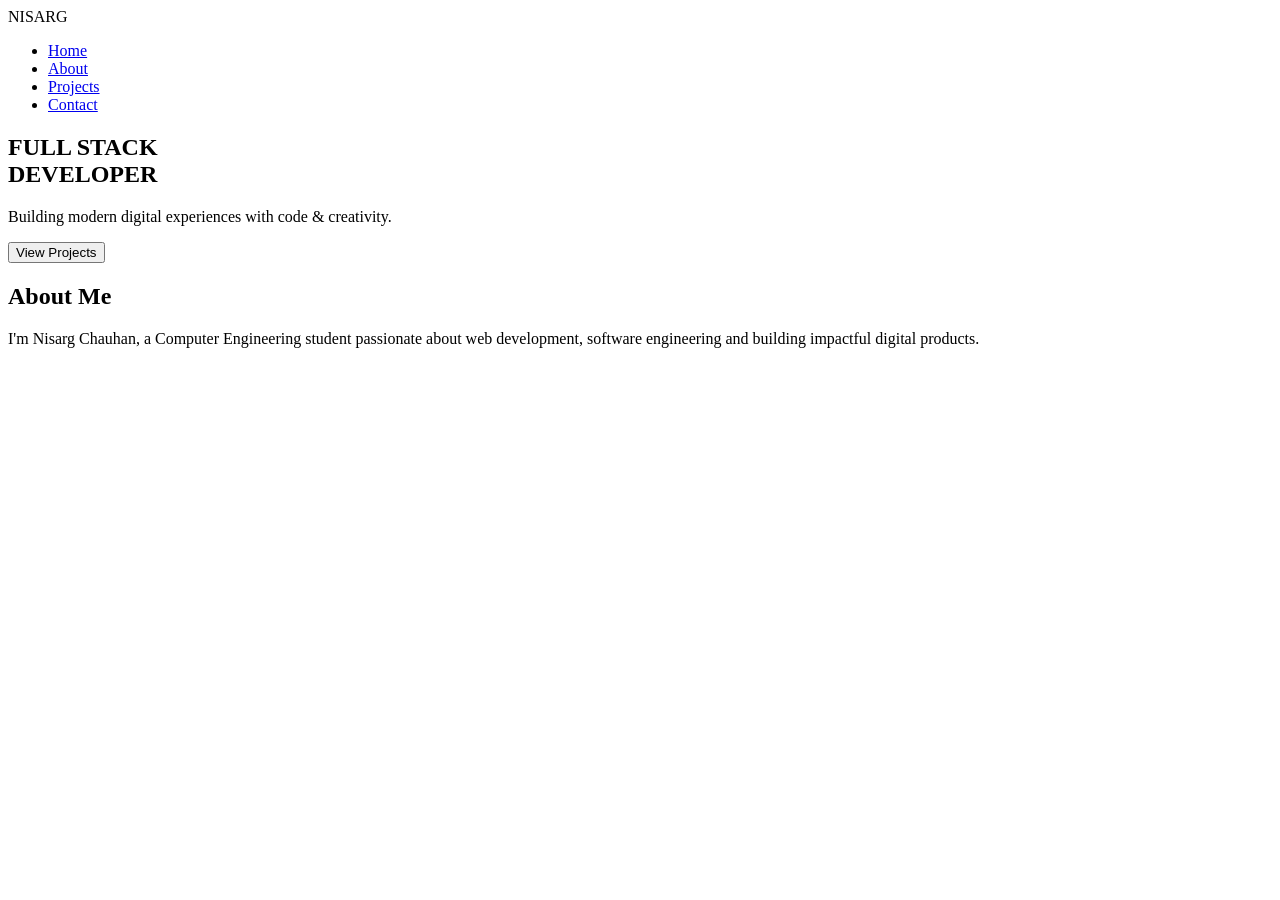
==== index.html @ 319ac54a "Create index.html Starting basic website code" ====
<!DOCTYPE html>
<html lang="en">

<head>
    <meta charset="UTF-8">
    <meta name="viewport" content="width=device-width, initial-scale=1.0">
    <title>Nisarg Portfolio</title>

    <!-- CSS -->
    <link rel="stylesheet" href="style.css">

    <!-- Google Font -->
    <link href="https://fonts.googleapis.com/css2?family=Syne:wght@400;500;700;800&display=swap" rel="stylesheet">
</head>

<body>

    <!-- Cursor -->
    <div class="cursor"></div>

    <!-- Navbar -->
    <header>
        <nav>
            <div class="logo">NISARG</div>

            <ul>
                <li><a href="#">Home</a></li>
                <li><a href="#">About</a></li>
                <li><a href="#">Projects</a></li>
                <li><a href="#">Contact</a></li>
            </ul>
        </nav>
    </header>

    <!-- Hero Section -->
    <section class="hero">

        <div class="hero-content">

            <h1>
                FULL STACK <br>
                DEVELOPER
            </h1>

            <p>
                Building modern digital experiences with code & creativity.
            </p>

            <button>View Projects</button>

        </div>

    </section>

    <!-- About -->
    <section class="about">

        <h2>About Me</h2>

        <p>
            I'm Nisarg Chauhan, a Computer Engineering student passionate about
            web development, software engineering and building impactful digital products.
        </p>

    </section>

    <!-- Script -->
    <script src="script.js"></script>

</body>

</html>
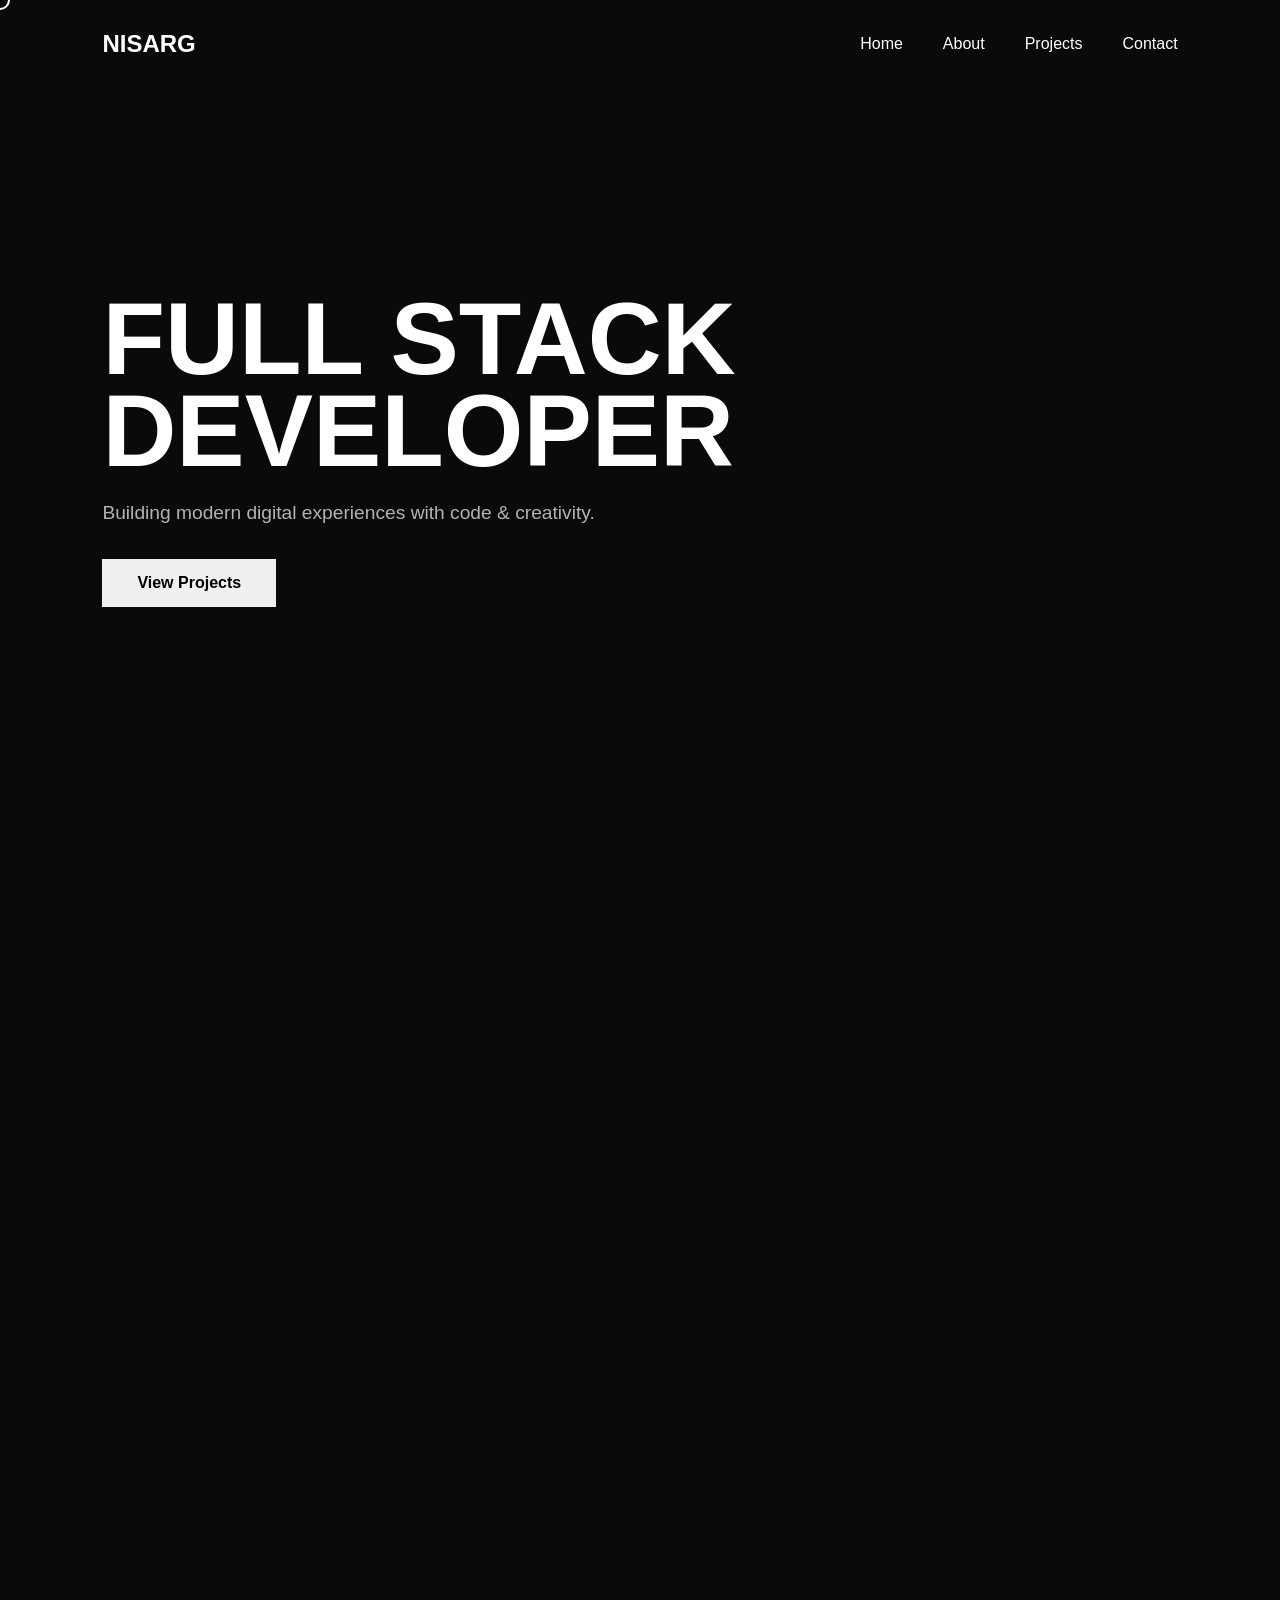
==== commit a5cef75c: "Initial portfolio website setup Added initial portfolio files including HTML, CSS, and JavaScript. T" ====
--- a/index.html
+++ b/index.html
@@ -65,8 +65,9 @@
     </section>
 
     <!-- Script -->
+    <script src="https://cdn.jsdelivr.net/npm/gsap@3.12.5/dist/gsap.min.js"></script>
     <script src="script.js"></script>
 
 </body>
 
-</html>
+</html>
--- a/style.css
+++ b/style.css
@@ -0,0 +1,113 @@
+*{
+    margin:0;
+    padding:0;
+    box-sizing:border-box;
+    font-family:'Syne',sans-serif;
+}
+
+html,body{
+    width:100%;
+    height:100%;
+    background:#0a0a0a;
+    color:white;
+    overflow-x:hidden;
+}
+
+/* Cursor */
+
+.cursor{
+    width:20px;
+    height:20px;
+    border:2px solid white;
+    border-radius:50%;
+    position:fixed;
+    pointer-events:none;
+    z-index:9999;
+    transform:translate(-50%,-50%);
+}
+
+/* Navbar */
+
+header{
+    width:100%;
+    padding:30px 8%;
+    position:fixed;
+    top:0;
+    z-index:1000;
+}
+
+nav{
+    display:flex;
+    justify-content:space-between;
+    align-items:center;
+}
+
+.logo{
+    font-size:1.5rem;
+    font-weight:800;
+}
+
+nav ul{
+    display:flex;
+    list-style:none;
+    gap:40px;
+}
+
+nav a{
+    color:white;
+    text-decoration:none;
+    transition:0.3s;
+}
+
+nav a:hover{
+    color:#999;
+}
+
+/* Hero */
+
+.hero{
+    height:100vh;
+    display:flex;
+    align-items:center;
+    padding:0 8%;
+}
+
+.hero-content h1{
+    font-size:8vw;
+    line-height:0.9;
+    font-weight:800;
+}
+
+.hero-content p{
+    margin-top:25px;
+    font-size:1.2rem;
+    color:#b3b3b3;
+}
+
+.hero-content button{
+    margin-top:35px;
+    padding:15px 35px;
+    border:none;
+    cursor:pointer;
+    font-size:1rem;
+    font-weight:600;
+}
+
+/* About */
+
+.about{
+    min-height:100vh;
+    padding:120px 8%;
+}
+
+.about h2{
+    font-size:4rem;
+    margin-bottom:30px;
+}
+
+.about p{
+    max-width:700px;
+    color:#b3b3b3;
+    font-size:1.2rem;
+    line-height:1.8;
+}
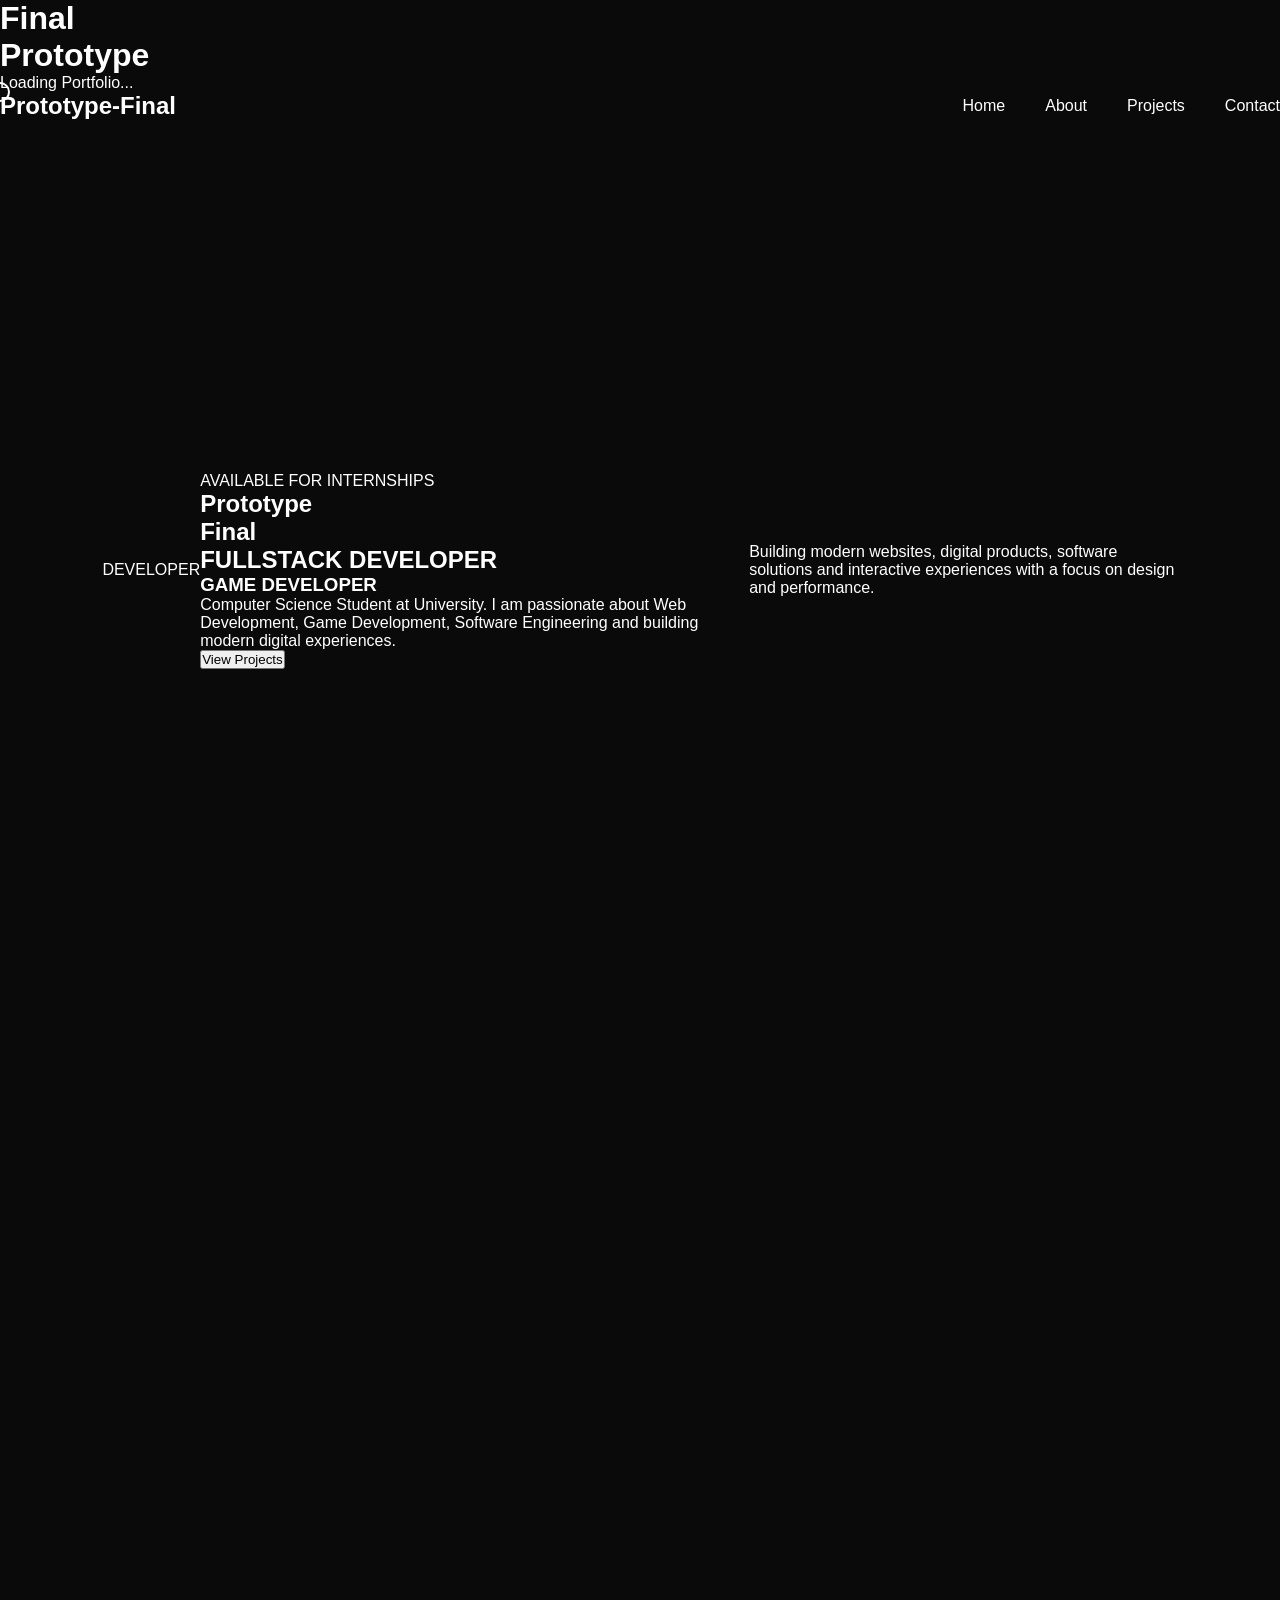
==== commit e065d9f3: "feat: build premium portfolio prototype with animations and responsive sections - Added modern hero " ====
--- a/index.html
+++ b/index.html
@@ -1,73 +1,509 @@
 <!DOCTYPE html>
 <html lang="en">
-
 <head>
     <meta charset="UTF-8">
     <meta name="viewport" content="width=device-width, initial-scale=1.0">
-    <title>Nisarg Portfolio</title>
-
-    <!-- CSS -->
+    <title>Professional Portfolio Prototype-Final</title>
+
+    <link rel="preconnect" href="https://fonts.googleapis.com">
+    <link rel="preconnect" href="https://fonts.gstatic.com" crossorigin>
+    <link href="https://fonts.googleapis.com/css2?family=Outfit:wght@300;400;500;600;700;800&display=swap" rel="stylesheet">
+
     <link rel="stylesheet" href="style.css">
-
-    <!-- Google Font -->
-    <link href="https://fonts.googleapis.com/css2?family=Syne:wght@400;500;700;800&display=swap" rel="stylesheet">
 </head>
-
 <body>
 
-    <!-- Cursor -->
+    <div class="loader">
+
+        <h1>
+            Final<br>
+            Prototype
+        </h1>
+
+        <p>Loading Portfolio...</p>
+
+        <div class="loader-line"></div>
+
+    </div>
+
+    <div class="blur-circle"></div>
     <div class="cursor"></div>
-
-    <!-- Navbar -->
-    <header>
-        <nav>
-            <div class="logo">NISARG</div>
-
-            <ul>
-                <li><a href="#">Home</a></li>
-                <li><a href="#">About</a></li>
-                <li><a href="#">Projects</a></li>
-                <li><a href="#">Contact</a></li>
-            </ul>
-        </nav>
-    </header>
-
-    <!-- Hero Section -->
-    <section class="hero">
-
-        <div class="hero-content">
+    <div class="spotlight"></div>
+    <div class="mesh mesh-1"></div>
+    <div class="mesh mesh-2"></div>
+
+    <nav>
+        <div class="logo">
+            Prototype-Final
+        </div>
+
+        <ul>
+            <li><a href="#home">Home</a></li>
+            <li><a href="#about">About</a></li>
+            <li><a href="#projects">Projects</a></li>
+            <li><a href="#contact">Contact</a></li>
+        </ul>
+    </nav>
+
+    <section class="hero" id="home">
+
+        <div class="bg-text">
+            DEVELOPER
+        </div>
+
+        <div class="hero-left">
+
+            <p class="hero-tag">
+                AVAILABLE FOR INTERNSHIPS
+            </p>
 
             <h1>
-                FULL STACK <br>
-                DEVELOPER
+                Prototype <br>
+                Final
             </h1>
 
+            <h2>
+                FULLSTACK DEVELOPER
+            </h2>
+
+            <h3>
+                GAME DEVELOPER
+            </h3>
+
+            <p class="hero-desc">
+                Computer Science Student at University.
+                I am passionate about Web Development, Game Development, Software Engineering and building modern digital experiences.
+            </p>
+
+            <button class="hero-btn magnetic">
+                View Projects
+            </button>
+
+        </div>
+
+        <div class="hero-right">
+
+            <div class="hero-line"></div>
+
             <p>
-                Building modern digital experiences with code & creativity.
+                Building modern websites, digital products, software solutions and interactive experiences with a focus on design and performance.
             </p>
 
-            <button>View Projects</button>
-
-        </div>
-
-    </section>
-
-    <!-- About -->
-    <section class="about">
-
-        <h2>About Me</h2>
-
-        <p>
-            I'm Nisarg Chauhan, a Computer Engineering student passionate about
-            web development, software engineering and building impactful digital products.
+        </div>
+
+    </section>
+
+    <div class="divider"></div>
+
+    <section class="projects reveal" id="projects">
+
+        <h2>Featured Work</h2>
+
+        <div class="project-showcase">
+
+            <!-- PROJECT 1 -->
+
+            <div class="project-item">
+
+                <div class="project-preview">
+                    <img src="https://picsum.photos/1200/800?random=1" alt="Portfolio Website">
+                </div>
+
+                <div class="project-info">
+
+                    <p class="project-category">
+                        WEB DEVELOPMENT
+                    </p>
+
+                    <h3>
+                        Personal Portfolio
+                    </h3>
+
+                    <p>
+                        Modern portfolio website inspired by premium digital agencies.
+                    </p>
+
+                    <a href="#">
+                        View Project →
+                    </a>
+
+                </div>
+
+            </div>
+
+            <!-- PROJECT 2 -->
+
+            <div class="project-item reverse">
+
+                <div class="project-preview">
+                    <img src="https://picsum.photos/1200/800?random=2" alt="Java Project">
+                </div>
+
+                <div class="project-info">
+
+                    <p class="project-category">
+                        SOFTWARE ENGINEERING
+                    </p>
+
+                    <h3>
+                        Java Management System
+                    </h3>
+
+                    <p>
+                        Desktop application developed using Java and OOP concepts.
+                    </p>
+
+                    <a href="#">
+                        View Project →
+                    </a>
+
+                </div>
+
+            </div>
+
+            <!-- PROJECT 3 -->
+
+            <div class="project-item">
+
+                <div class="project-preview">
+                    <img src="https://picsum.photos/1200/800?random=3" alt="Game Project">
+                </div>
+
+                <div class="project-info">
+
+                    <p class="project-category">
+                        GAME DEVELOPMENT
+                    </p>
+
+                    <h3>
+                        2D Platformer Game
+                    </h3>
+
+                    <p>
+                        Unity-based game featuring platform mechanics and level design.
+                    </p>
+
+                    <a href="#">
+                        View Project →
+                    </a>
+
+                </div>
+
+            </div>
+
+        </div>
+
+    </section>
+
+    <section class="marquee-section">
+
+        <div class="marquee">
+
+            <div class="marquee-track">
+
+                <span>WEB DEVELOPMENT</span>
+                <span>•</span>
+
+                <span>UI/UX DESIGN</span>
+                <span>•</span>
+
+                <span>FULLSTACK</span>
+                <span>•</span>
+
+                <span>JAVA</span>
+                <span>•</span>
+
+                <span>REACT</span>
+                <span>•</span>
+
+                <span>GSAP</span>
+                <span>•</span>
+
+                <span>WEB DEVELOPMENT</span>
+                <span>•</span>
+
+                <span>UI/UX DESIGN</span>
+                <span>•</span>
+
+                <span>FULLSTACK</span>
+                <span>•</span>
+
+                <span>JAVA</span>
+                <span>•</span>
+
+                <span>REACT</span>
+                <span>•</span>
+
+                <span>GSAP</span>
+                <span>•</span>
+
+            </div>
+
+        </div>
+
+    </section>
+
+    <section class="about reveal" id="about">
+
+        <div class="about-header">
+
+            <p>ABOUT ME</p>
+
+            <h2>
+                Crafting digital experiences through code.
+            </h2>
+
+        </div>
+
+        <div class="about-grid">
+
+            <div class="about-card">
+
+                <span>01</span>
+
+                <h3>Who I Am</h3>
+
+                <p>
+                    A Computer Science student passionate about web development, game development, software engineering, and creating modern digital experiences. I enjoy transforming ideas into clean, functional, and user-focused solutions.
+                </p>
+
+            </div>
+
+            <div class="about-card">
+
+                <span>02</span>
+
+                <h3>What I Do</h3>
+
+                <p>
+                    I build responsive websites, interactive user interfaces, explore game development to craft interactive & immersive digital experiences across multiple platforms and software projects using modern technologies. My focus is on performance, usability, and continuous improvement.
+                </p>
+
+            </div>
+
+            <div class="about-card">
+
+                <span>03</span>
+
+                <h3>My Goal</h3>
+
+                <p>
+                    To become a skilled software engineer who creates impactful products, solves real-world problems, and contributes to innovative technologies used by people around the world.
+                </p>
+
+            </div>
+
+        </div>
+
+    </section>
+
+    <section class="skills reveal" id="skills">
+
+        <div class="skills-header">
+
+            <p>MY EXPERTISE</p>
+
+            <h2>Skills & Technologies</h2>
+
+        </div>
+
+        <div class="skills-grid">
+
+            <div class="skill-card">
+
+                <h3>Frontend</h3>
+
+                <div class="skill-tags">
+                    <span>HTML</span>
+                    <span>CSS</span>
+                    <span>JavaScript</span>
+                    <span>GSAP</span>
+                    <span>Responsive Design</span>
+                </div>
+
+            </div>
+
+            <div class="skill-card">
+
+                <h3>Programming</h3>
+
+                <div class="skill-tags">
+                    <span>Java</span>
+                    <span>C</span>
+                    <span>C++</span>
+                    <span>C#</span>
+                </div>
+
+            </div>
+
+            <div class="skill-card">
+
+                <h3>Tools</h3>
+
+                <div class="skill-tags">
+                    <span>Git</span>
+                    <span>GitHub</span>
+                    <span>VS Code</span>
+                    <span>Figma</span>
+                </div>
+
+            </div>
+
+        </div>
+
+    </section>
+
+    <section class="timeline reveal" id="experience">
+
+        <div class="timeline-header">
+
+            <p>MY JOURNEY</p>
+
+            <h2>Experience & Education</h2>
+
+        </div>
+
+        <div class="timeline-container">
+
+            <div class="timeline-item">
+
+                <div class="timeline-dot"></div>
+
+                <div class="timeline-content">
+
+                    <span>20## - Present</span>
+
+                    <h3>Degree</h3>
+
+                    <p>
+                        University.
+                    </p>
+
+                </div>
+
+            </div>
+
+            <div class="timeline-item">
+
+                <div class="timeline-dot"></div>
+
+                <div class="timeline-content">
+
+                    <span>20##</span>
+
+                    <h3>Something</h3>
+
+                    <p>
+                        Learned something.
+                    </p>
+
+                </div>
+
+            </div>
+
+            <div class="timeline-item">
+
+                <div class="timeline-dot"></div>
+
+                <div class="timeline-content">
+
+                    <span>20##</span>
+
+                    <h3>Projects</h3>
+
+                    <p>
+                        Built something
+                    </p>
+
+                </div>
+
+            </div>
+
+        </div>
+
+    </section>
+
+    <div class="divider"></div>
+
+    <section class="contact" id="contact">
+
+        <p class="contact-tag">
+            GET IN TOUCH
         </p>
 
-    </section>
-
-    <!-- Script -->
+        <h2>
+            Let's build something amazing together
+        </h2>
+
+        <div class="contact-links">
+
+            <a href="#">
+                Email
+            </a>
+
+            <a href="#">
+                GitHub
+            </a>
+
+            <a href="#">
+                LinkedIn
+            </a>
+
+            <a href="#">
+                Instagram
+            </a>
+
+        </div>
+
+    </section>
+    
     <script src="https://cdn.jsdelivr.net/npm/gsap@3.12.5/dist/gsap.min.js"></script>
+    <script src="https://cdn.jsdelivr.net/npm/gsap@3.12.5/dist/ScrollTrigger.min.js"></script>
     <script src="script.js"></script>
 
+    <footer class="footer">
+
+        <div class="footer-line"></div>
+
+        <div class="footer-content">
+
+            <div class="footer-left">
+
+                <h3>Final Prototype</h3>
+
+                <p>
+                    Fullstack Developer • Game Developer • UI/UX Designer
+                </p>
+
+            </div>
+
+            <div class="footer-right">
+
+                <a href="#home">Home</a>
+
+                <a href="#projects">Projects</a>
+
+                <a href="#about">About</a>
+
+                <a href="#contact">Contact</a>
+
+            </div>
+
+        </div>
+
+        <div class="footer-bottom">
+
+            <p>
+                © 2026 Prototype-final. All Rights Reserved.
+            </p>
+
+            <a href="#home" class="back-to-top">
+                ↑ Back To Top
+            </a>
+
+        </div>
+
+    </footer>
+
 </body>
-
-</html>+</html>
